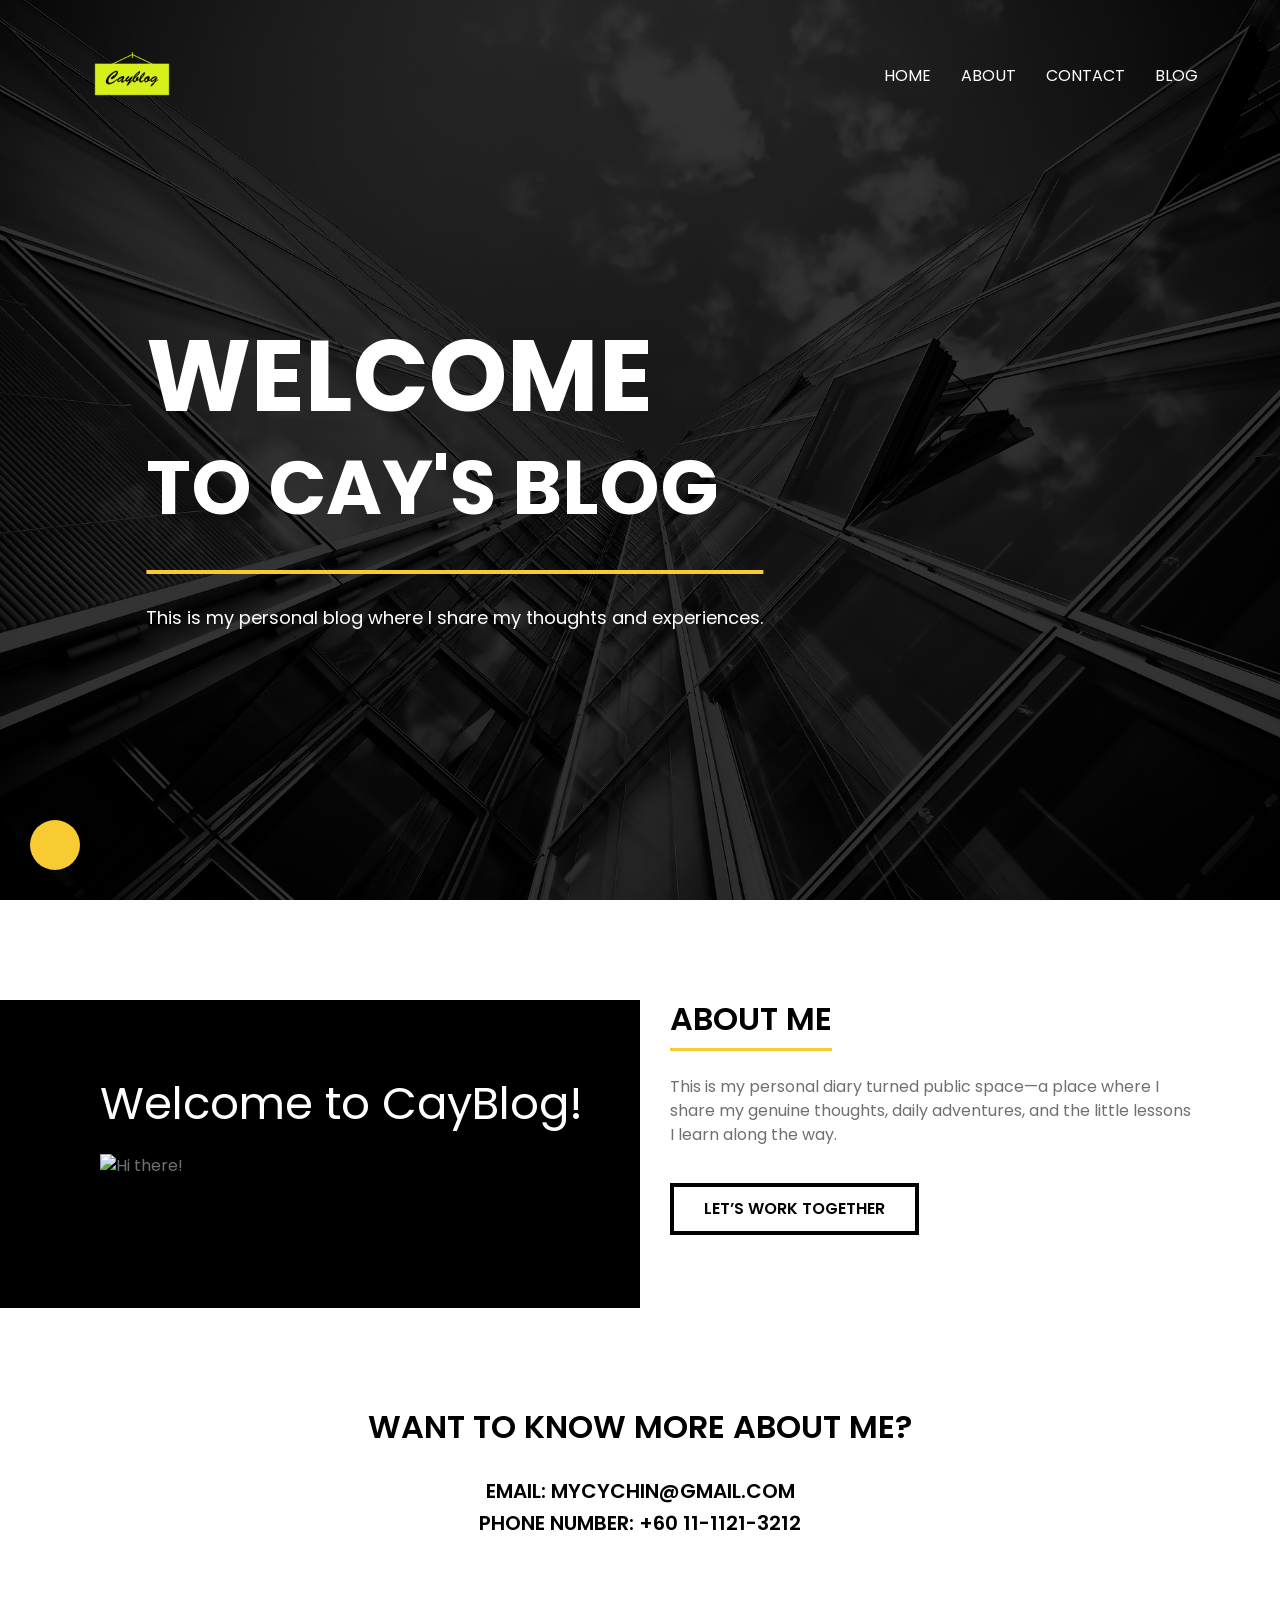
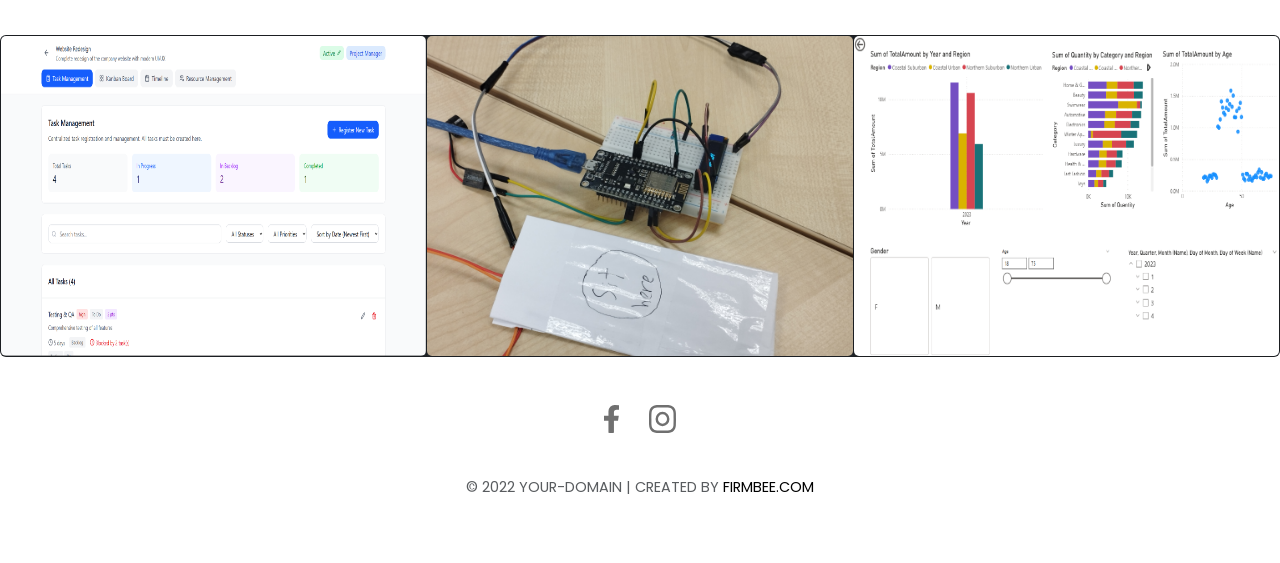
==== index.html @ 7ff60442 "intiatite blog page with main page index.html" ====
<!DOCTYPE html>
<html lang="pl">

<head>
  <meta charset="UTF-8">
  <meta http-equiv="X-UA-Compatible" content="IE=edge">
  <meta name="viewport" content="width=device-width, initial-scale=1.0">
  <meta name="author" content="Firmbee.com - Free Project Management Platform for remote teams">
  <title>Clear blog</title>
  <link href="https://cdn.jsdelivr.net/npm/bootstrap@5.1.0/dist/css/bootstrap.min.css" rel="stylesheet"
    integrity="sha384-KyZXEAg3QhqLMpG8r+8fhAXLRk2vvoC2f3B09zVXn8CA5QIVfZOJ3BCsw2P0p/We" crossorigin="anonymous">
  <link rel="preconnect" href="https://fonts.googleapis.com">
  <link rel="preconnect" href="https://fonts.gstatic.com" crossorigin>
  <link rel="preconnect" href="https://fonts.googleapis.com">
  <link rel="preconnect" href="https://fonts.gstatic.com" crossorigin>
  <link href="https://fonts.googleapis.com/css2?family=Poppins:wght@400;600;800&display=swap" rel="stylesheet">
  <link rel="stylesheet" href="css/main.css">
  <script src="js/script.js"></script>
  <script src='https://kit.fontawesome.com/a076d05399.js' crossorigin='anonymous'></script>
</head>

<body data-bs-spy="scroll" data-bs-target="#navbar-example" data-bs-offset="82">
  <header id="home">
    <nav id="navbar" class="navbar navbar-expand-lg position-fixed top-0 w-100 py-3">
      <div class="container">
        <a class="navbar-brand" href="index.html"><img src="img/cayblog.png" alt="" width="100" height="100"></a>
        <button class="navbar-toggler" type="button" data-bs-toggle="collapse" data-bs-target="#navbarNavAltMarkup"
          aria-controls="navbarNavAltMarkup" aria-expanded="false" aria-label="Toggle navigation">
          <i class="fas fa-bars"></i>
        </button>
        <div class="collapse navbar-collapse" id="navbarNavAltMarkup">
          <div class="navbar-nav ms-auto">
            <a class="nav-link active" href="index.html">home</a>
            <a class="nav-link" href="about.html">about</a>
            <a class="nav-link" href="contact.html">contact</a>
            <a class="nav-link" href="blog.html">Blog</a>
          </div>
        </div>
      </div>
    </nav>
  </header>
  <main>
    <section class="main-slider">
      <div class="hero-img">
        <div class="hero-bg"></div>
        <div class="container">
          <div class="hero-text">
            <div class="mt-5">
              <div class="welcome-text"><span class="big-text">WELCOME</span><span class="small-text">TO CAY'S
                  BLOG</span></div>
            </div>
            <p>This is my personal blog where I share my thoughts and experiences.</p>
          </div>
        </div>
        <a href="#about"><i class="fas fa-chevron-down"></i></a>
      </div>
    </section>
    <section id="about" class="aboutus">
      <div class="container">
        <div class="row">
          <div class="right col-md-6">
            <div class="text-right">
              <p>Welcome to CayBlog!</p>
              <img src="https://media.tenor.com/KWI-Ict8_gEAAAAM/hi-there.gif" alt="Hi there!">
            </div>
          </div>
          <div class="left col-md-6">
            <div class="text-left">
              <h2 class="underscore">about me</h2>
              <!-- <p class="sup-header">Lorem ipsum dolor sit amet consectetur adipisicing elit. Deserunt perspiciatis ex ipsam similique blanditiis. Culpa hic quia, repellendus corrupti </p> -->
              <p class="mt-3">This is my personal diary turned public space—a place where I share my genuine thoughts,
                daily adventures, and the little lessons I learn along the way.</p>
            </div>
            <a href="contact.html" class="main-button">Let’s work together</a>
          </div>
        </div>
      </div>
      <div class="black-div"></div>
    </section>
    <section id="contact" class="social-media">
      <div class="container">
        <h2>WANT TO KNOW MORE ABOUT ME?</h2>
        <br>
        <h5>email: mycychin@gmail.com</h5>
        <h5>phone number: +60 11-1121-3212</h5>
      </div>
    </section>
    <section class="new-articles">
      <div class="card-group">
        <div class="card bg-dark text-white">
          <img src="img/SPMS.png" class="card-img" alt="..." height="100%">
          <div class="card-img-overlay p-3">
            <div class="text-overlay">
              <p class="card-text text-uppercase">Most Recent</p>
              <h5 class="card-title text-uppercase">Software Project Management System Using Genetic Algorithm for Auto Scheduling</h5>
              <div class="line"></div>
              <div class="card-text autor-data d-flex pb-3">
                <p class="post-autor text-uppercase">Posted by someone CHIN CHONG YONG</p>
                <p class="post-data text-uppercase">| 07 06 2026</p>
              </div>
              <a href="single-post.html" class="card-button">Read article</a>
            </div>
          </div>
        </div>
        <div class="card bg-dark text-white">
          <img src="img/arduino.jpg" class="card-img" alt="...">
          <div class="card-img-overlay p-3">
            <div class="text-overlay">
              <p class="card-text text-uppercase">Most Recent</p>
              <h5 class="card-title text-uppercase">IoT Sitting Time Tracker</h5>
              <div class="line"></div>
              <div class="card-text autor-data d-flex pb-3">
                <p class="post-autor text-uppercase">Posted by someone CHIN CHONG YONG</p>
                <p class="post-data text-uppercase">| 07 06 2026</p>
              </div>
              <a href="iot.html" class="card-button">Read article</a>
            </div>
          </div>
        </div>
        <div class="card bg-dark text-white">
          <img src="img/powerbi.png" class="card-img" alt="..." height="100%">
          <div class="card-img-overlay p-3">
            <div class="text-overlay">
              <p class="card-text text-uppercase">Most Recent</p>
              <h5 class="card-title text-uppercase">Business Intelligent using PowerBI</h5>
              <div class="line"></div>
              <div class="card-text autor-data d-flex pb-3">
                <p class="post-autor text-uppercase">Posted by CHIN CHONG YONG</p>
                <p class="post-data text-uppercase">| 06 06 2026</p>
              </div>
              <a href="businessintelligent.html" class="card-button">Read article</a>
            </div>
          </div>
        </div>
      </div>
    </section>
  </main>
  <footer class="text-center  text-uppercase py-5">
    <div class="footer-icons ">
      <a href=""><img src="img/facebook-footer.svg" alt=""></a>
      <a href=""><img src="img/instagramm-footer.svg" alt=""></a>
    </div>
    <div class="copyright pt-4 text-muted text-center">
      <p>&copy; 2022 YOUR-DOMAIN | Created by <a
          href="https://firmbee.com/solutions/free-invoicing-app-billing-software/" title="Firmbee - Free Invoicing App"
          target="_blank">Firmbee.com</a> </p>
      <!--
          This template is licenced under Attribution 3.0 (CC BY 3.0 PL),
          You are free to: Share and Adapt. You must give appropriate credit, you may do so in any reasonable manner, but not in any way that suggests the licensor endorses you or your use.
          -->
    </div>
  </footer>
  <div class="fb2022-copy">Fbee 2022 copyright</div>
  <script src="https://cdn.jsdelivr.net/npm/bootstrap@5.1.0/dist/js/bootstrap.bundle.min.js"
    integrity="sha384-U1DAWAznBHeqEIlVSCgzq+c9gqGAJn5c/t99JyeKa9xxaYpSvHU5awsuZVVFIhvj"
    crossorigin="anonymous"></script>
  <!-- Theme Toggle Button -->
  <button id="theme-toggle" class="theme-toggle-btn" title="Toggle dark/light mode">
    <i class="fas fa-moon"></i>
  </button>
</body>

</html>
---- css/main.css ----
*,
*::after,
*::before {
  -webkit-box-sizing: border-box;
          box-sizing: border-box;
  margin: 0;
  padding: 0;
}

html {
  scroll-padding-top: 82px;
}

.fb2022-copy {
  display: none;
}

body {
  position: relative;
  font-family: 'Poppins', sans-serif;
  color: #707070;
}

section {
  margin-top: 100px;
}

h2, h3, h4, h5 {
  color: black;
  text-transform: uppercase;
  font-weight: 600;
}

.post-meta {
  color: #707070;
  text-transform: uppercase;
  padding: 15px 0px 10px;
}

.underscore {
  display: inline-block;
  border-bottom: 3px solid #f8cb33;
  padding-bottom: 10px;
}

.sup-header {
  margin: 0;
  color: black;
  padding-top: 40px;
  padding-bottom: 40px;
  font-weight: 600;
}

textarea[type="text"]:focus,
input[type="text"]:focus,
input[type="password"]:focus,
input[type="datetime"]:focus,
input[type="datetime-local"]:focus,
input[type="date"]:focus,
input[type="month"]:focus,
input[type="time"]:focus,
input[type="week"]:focus,
input[type="number"]:focus,
input[type="email*"]:focus,
input[type="email"]:focus,
input[type="url"]:focus,
input[type="search"]:focus,
input[type="tel"]:focus,
input[type="color"]:focus,
.uneditable-input:focus {
  border-color: black;
  -webkit-box-shadow: none;
          box-shadow: none;
  outline: 0 none;
  border-radius: 0px;
}

textarea[type="text"],
input[type="text"],
input[type="password"],
input[type="datetime"],
input[type="datetime-local"],
input[type="date"],
input[type="month"],
input[type="time"],
input[type="week"],
input[type="number"],
input[type="email*"],
input[type="url"],
input[type="search"],
input[type="tel"],
input[type="color"],
label {
  text-transform: uppercase;
  border-radius: 0px;
}

.main-button {
  text-decoration: none;
  color: black;
  background-color: white;
  padding: 10px 30px;
  border: 4px solid black;
  text-transform: uppercase;
  font-weight: 600;
  margin-top: 50px;
}

.main-button:hover {
  background-color: black;
  color: white;
}

.main-button-black {
  text-decoration: none;
  color: white;
  background-color: black;
  padding: 10px 30px;
  border: 4px solid black;
  text-transform: uppercase;
  font-weight: 600;
  margin-top: 50px;
}

.main-button-black:hover {
  background-color: white;
  color: black;
}

.card-button {
  text-decoration: none;
  padding: 5px 15px;
  background-color: transparent;
  color: white;
  text-transform: uppercase;
  font-size: 12px;
  border: 1px solid white;
}

.card-button:hover {
  background-color: white;
  color: black;
}

.mainmargin {
  margin-top: 150px;
  margin-bottom: 100px;
}

.quote {
  padding: 30px;
  background-color: black;
  color: white;
  margin: 20px 0px;
  position: relative;
}

.quote .blockquote {
  font-size: 1.5em;
  width: 85%;
  margin-left: auto;
}

.quote .blockquote::before {
  position: absolute;
  top: 0;
  left: 20px;
  font-family: 'Font Awesome 5 Free';
  font-weight: 900;
  content: "\f10e";
  color: #f8cb33;
  padding-right: 10px;
  font-size: 3em;
}

.quote .blockquote-footer {
  font-size: 1.1em;
}

ul.list-in-text {
  list-style: none;
  margin-left: 0;
  padding-left: 0;
}

ul.list-in-text li {
  padding-left: 1em;
  text-indent: -1em;
}

ul.list-in-text li:before {
  font-family: 'Font Awesome 5 Free';
  font-weight: 900;
  content: "\f0c8";
  color: #f8cb33;
  padding-right: 10px;
  font-size: 0.8em;
}

.shadow-bg {
  background-color: rgba(0, 0, 0, 0.85);
}

nav {
  z-index: 2;
  text-transform: uppercase;
}

nav .navbar-nav {
  display: flex;
  gap: 30px;
}

nav a, nav .nav-link {
  color: white;
  position: relative;
  padding: 10px 0px !important;
}

nav .active::after {
  content: '';
  width: 100%;
  height: 2px;
  background-color: #f8cb33;
  position: absolute;
  bottom: 0;
  left: 0;
}

nav .fa-bars {
  color: white;
}

nav .navbar-brand {
  font-weight: bold;
}

nav .nav-link:hover {
  color: #f8cb33;
}

.navbar-toggler {
  padding: 0;
}

.dark {
  background-color: black;
  color: white;
}

.main-slider {
  color: white;
  height: 100vh;
  margin-top: 0;
  height: 100vh;
}

.main-slider .fa-chevron-down {
  color: rgba(255, 255, 255, 0.87);
  position: absolute;
  left: 50%;
  -webkit-transform: translateX(-50%);
          transform: translateX(-50%);
  bottom: 20px;
  font-size: 35px;
  z-index: 5;
}

.main-slider .fa-chevron-down:hover {
  color: #f8cb33;
}

.main-slider .hero-img {
  position: relative;
  height: 100%;
  background-image: url("../img/building-1727807_1920.jpg");
  background-size: cover;
  background-repeat: no-repeat;
  background-position: center;
  z-index: 0;
}

.main-slider .hero-img .hero-bg {
  position: absolute;
  top: 0;
  background-color: rgba(0, 0, 0, 0.8);
  height: 100%;
  width: 100%;
  z-index: -1;
}

.main-slider .hero-img .hero-text {
  position: absolute;
  top: 50%;
  left: 50%;
  z-index: 5;
  -webkit-transform: translate(-50%, -50%);
          transform: translate(-50%, -50%);
}

.main-slider .hero-img .hero-text p {
  font-size: 16px;
  padding-top: 30px;
}

.main-slider .hero-img .hero-text .welcome-text {
  padding-bottom: 25px;
  border-bottom: 4px solid #f8cb33;
}

.main-slider .hero-img .hero-text .welcome-text span {
  display: block;
}

.main-slider .hero-img .hero-text .welcome-text .big-text {
  font-size: 50px;
  font-weight: bold;
}

.main-slider .hero-img .hero-text .welcome-text .small-text {
  font-size: 38px;
  font-weight: bold;
  margin-top: 0px;
}

.aboutus {
  position: relative;
}

.aboutus .right {
  padding: 70px 30px 90px;
  background-color: black;
  margin-bottom: 40px;
}

.aboutus .right p {
  font-size: 25px;
  color: white;
  z-index: 5;
}

.aboutus .left .main-button {
  display: inline-block;
  margin-top: 20px;
}

.social-media {
  margin: 100px auto;
  text-align: center;
}

.social-media a img {
  width: 70px;
  padding: 40px 10px;
}

.social-media a img:hover {
  -webkit-transform: scale(1.1);
          transform: scale(1.1);
}

#posts .posts-wrapper {
  padding-bottom: 30px;
}

#posts .posts-wrapper .post-item {
  margin-bottom: 50px;
  padding-left: 20px;
  border-left: 3px solid #f8cb33;
}

#posts .posts-wrapper .post-item .post-title {
  color: black;
  font-size: 22px;
  font-weight: 600;
  text-transform: uppercase;
  text-decoration: none;
}

#posts .posts-wrapper .post-item .post-title:hover {
  display: inline-block;
  background-color: black;
  color: white;
}

#posts .posts-wrapper .post-item .post-content {
  padding-top: 10px;
}

#posts .posts-wrapper .main-button {
  position: relative;
  float: right;
  top: 0;
  margin: 0;
}

.new-articles .card-img-overlay {
  display: none;
  background-color: rgba(0, 0, 0, 0.76);
}

.new-articles .card-img-overlay .text-overlay {
  top: 50%;
  position: absolute;
  -webkit-transform: translateY(-50%);
          transform: translateY(-50%);
}

.new-articles .card-img-overlay .card-text {
  font-size: 9px;
}

.new-articles .card-img-overlay .card-title {
  color: white;
  font-size: 14px;
}

.new-articles .card-img-overlay .line {
  width: 200px;
  height: 2px;
  background-color: #f8cb33;
  margin-top: 5px;
  margin-bottom: 5px;
}

.new-articles .card-img-overlay .card-button:hover {
  background-color: white;
  color: black;
}

.new-articles .card:hover .card-img-overlay {
  display: block;
}

.subscribe {
  padding: 70px 0;
  background-color: #e6e6e6;
  text-align: center;
}

.subscribe h2 {
  padding-bottom: 40px;
}

.subscribe form .email, .subscribe form .button-subscribe {
  display: inline-block;
  padding: 0 30px;
  margin-top: 30px;
  height: 50px;
  border: 2px solid black;
  border-radius: none;
}

.subscribe form .email {
  width: 300px;
}

.subscribe form .button-subscribe {
  color: white;
  background-color: black;
  font-weight: 600;
}

.single-post img {
  width: 100%;
  padding: 20px 0px;
}

.single-post .share {
  padding: 15px 0 30px;
  display: -webkit-box;
  display: -ms-flexbox;
  display: flex;
  -webkit-box-pack: justify;
      -ms-flex-pack: justify;
          justify-content: space-between;
  gap: 15px;
}

.single-post .share a {
  padding: 5px 15px;
  text-decoration: none;
  display: inline-block;
  margin-top: 0;
}

.single-post .share a:hover {
  -webkit-transform: scale(1.08);
          transform: scale(1.08);
}

.single-post .navigation {
  display: -webkit-box;
  display: -ms-flexbox;
  display: flex;
  -webkit-box-pack: justify;
      -ms-flex-pack: justify;
          justify-content: space-between;
}

.single-post .navigation a {
  color: gray;
  text-decoration: none;
}

.single-post .navigation a:hover {
  cursor: pointer;
  color: #f8cb33;
}

.single-post #commentForm, .single-post #contactForm {
  padding: 30px 0px;
}

.single-post #commentForm input, .single-post #commentForm textarea, .single-post #contactForm input, .single-post #contactForm textarea {
  border-radius: 0px;
}

.single-post #commentForm button, .single-post #contactForm button {
  margin-top: 0;
}

.all-posts .post-item {
  margin-bottom: 100px;
  position: relative;
}

.all-posts .post-item .post-img {
  width: 100%;
  height: 350px;
  overflow: hidden;
}

.all-posts .post-item .post-img img {
  height: 100%;
}

.all-posts .post-item .post-main-info .post-title {
  font-weight: 600;
  text-transform: uppercase;
  font-size: 1.3em;
  color: black;
  padding: 20px 0px 15px;
  margin-bottom: 0;
}

.all-posts .post-item .post-main-info .post-meta {
  font-size: 0.9em;
  padding: 10px 0px;
  color: gray;
}

.all-posts .post-item .post-main-info .post-meta span {
  white-space: nowrap;
}

.all-posts .post-item .post-main-info .main-button {
  margin-bottom: 10px;
}

.all-posts .post-item .post-main-info a {
  display: inline-block;
  margin-top: 10px;
}

.pagination {
  margin-top: 30px;
}

.pagination li a {
  color: black;
  padding: 10px 15px !important;
}

.pagination li a:hover {
  color: black;
}

.pagination li .active {
  color: black !important;
}

.pagination li .active:hover {
  color: white;
}

.pagination li a:focus {
  outline: none;
}

.pagination .page-link:focus {
  -webkit-box-shadow: none !important;
          box-shadow: none !important;
}

.features .feature-item:hover {
  color: #f8cb33;
  -webkit-transform: scale(1.2);
          transform: scale(1.2);
}

.post-meta span {
  margin-right: 15px;
}

.sidebar .input-group {
  position: relative;
}

.sidebar .input-group .form-outline {
  width: 100%;
}

.sidebar .input-group .form-outline #search-input {
  border-radius: 0px;
}

.sidebar .input-group #search-button {
  position: absolute;
  top: 0;
  right: 0;
  border-radius: 0px;
}

.sidebar .input-group #search-button:hover {
  color: #f8cb33;
}

.sidebar .recent-posts .post-item {
  margin-bottom: 50px;
  padding-left: 20px;
  border-left: 3px solid #f8cb33;
}

.sidebar .recent-posts .post-item .post-title {
  display: inline-block;
  text-decoration: none;
  color: black;
  font-size: 1.2em;
  font-weight: 600;
  text-transform: uppercase;
}

.sidebar .recent-posts .post-item .post-title:hover {
  display: inline-block;
  background-color: black;
  color: white;
}

.sidebar .recent-posts .post-item .post-meta {
  font-size: 0.8em;
}

.sidebar .recent-posts .post-item .post-meta span {
  white-space: nowrap;
}

.sidebar .recent-posts .post-item .post-content {
  font-size: 0.9em;
}

.sidebar .popular .card {
  border-radius: 0px;
  margin-bottom: 10px;
}

.sidebar .popular .card-img-overlay {
  background-color: rgba(0, 0, 0, 0.76);
}

.sidebar .popular .card-img-overlay .text-overlay {
  top: 50%;
  position: absolute;
  -webkit-transform: translateY(-50%);
          transform: translateY(-50%);
}

.sidebar .popular .card-img-overlay .card-text {
  font-size: 9px;
}

.sidebar .popular .card-img-overlay .card-title {
  color: white;
  font-size: 14px;
}

.sidebar .popular .card-img-overlay .line {
  width: 200px;
  height: 2px;
  background-color: #f8cb33;
  margin-top: 5px;
  margin-bottom: 5px;
}

.sidebar .popular .card-img-overlay .article-meta {
  padding: 5px 0;
}

.sidebar .popular .card-img-overlay .article-meta span {
  padding-right: 10px;
}

.sidebar .popular .card-img-overlay .card-button:hover {
  background-color: white;
  color: black;
}

footer .footer-icons {
  display: -webkit-box;
  display: -ms-flexbox;
  display: flex;
  -webkit-box-pack: center;
      -ms-flex-pack: center;
          justify-content: center;
  gap: 30px;
}

footer .footer-icons a img:hover {
  -webkit-transform: scale(1.1);
          transform: scale(1.1);
}

footer p {
  margin-top: 20px;
}

footer .copyright p {
  font-size: 0.9rem;
}

footer .copyright p a {
  text-decoration: none;
  color: black;
}

@media (min-width: 768px) {
  .main-slider .hero-img {
    position: relative;
  }
  .main-slider .hero-img .hero-text {
    position: absolute;
  }
  .main-slider .hero-img .hero-text p {
    font-size: 18px;
  }
  .main-slider .hero-img .hero-text .welcome-text .big-text {
    font-size: 100px;
  }
  .main-slider .hero-img .hero-text .welcome-text .small-text {
    font-size: 76px;
    margin-top: -20px;
  }
  .aboutus {
    position: relative;
  }
  .aboutus .black-div {
    position: absolute;
    z-index: -1;
    top: 0;
    width: 50%;
    height: 100%;
    background-color: black;
  }
  .aboutus .left {
    position: relative;
    padding-left: 30px;
    height: 100%;
  }
  .aboutus .left h2 {
    margin-top: 0;
  }
  .aboutus .right .text-right p {
    font-size: 45px;
  }
  .aboutus .new-articles .card-img-overlay .card-text {
    font-size: 12px;
  }
  .aboutus .new-articles .card-img-overlay .card-title {
    font-size: 26px;
  }
  .aboutus .new-articles .card-img-overlay .line {
    width: 200px;
}

/* About Page Intro Section */
.intro-section {
  padding: 30px 0;
  margin-bottom: 40px;
  border-bottom: 2px solid #f0f0f0;
}

.intro-text {
  color: #555;
  font-size: 1.1em;
  line-height: 1.8;
  margin-bottom: 15px;
  text-align: justify;
}

.intro-text strong {
  color: #000;
  font-weight: 600;
}

.profile-image-container {
  padding: 20px;
}

.profile-image {
  width: 100%;
  max-width: 300px;
  border-radius: 15px;
  box-shadow: 0 10px 40px rgba(0, 0, 0, 0.1);
  transition: transform 0.3s ease, box-shadow 0.3s ease;
  border: 3px solid #f8cb33;
}

.profile-image:hover {
  transform: scale(1.02);
  box-shadow: 0 15px 50px rgba(248, 203, 51, 0.2);
}

/* Projects Section Styles */
.projects-section {
  padding: 40px 0;
}

.section-header {
  margin-bottom: 30px;
}

.section-intro {
  color: #555;
  font-size: 1.05em;
  line-height: 1.6;
  margin-bottom: 30px;
}

.projects-grid,
.hobbies-grid {
  display: grid;
  grid-template-columns: repeat(auto-fit, minmax(300px, 1fr));
  gap: 30px;
  margin-top: 30px;
}

/* Project Card Styles */
.project-card,
.hobby-card {
  background: white;
  border-radius: 12px;
  overflow: hidden;
  box-shadow: 0 4px 15px rgba(0, 0, 0, 0.1);
  transition: all 0.3s ease;
  border: 1px solid #f0f0f0;
  max-width: 100%;
  height:auto;
}

.project-card:hover,
.hobby-card:hover {
  box-shadow: 0 8px 30px rgba(0, 0, 0, 0.15);
  transform: translateY(-5px);
}

.project-image,
.hobby-image {
  width: 100%;
  height: 250px;
  overflow: hidden;
  background: #f5f5f5;
}

.project-image img,
.hobby-image img {
  width: 100%;
  height: 100%;
  object-fit: cover;
  transition: transform 0.3s ease;
}

.project-card:hover .project-image img,
.hobby-card:hover .hobby-image img {
  transform: scale(1.05);
}

.project-content,
.hobby-content {
  padding: 25px;
}

.project-title,
.hobby-title {
  font-size: 1.3em;
  color: #000;
  margin: 0 0 10px 0;
  font-weight: 600;
  text-transform: none;
}

.project-description,
.hobby-description {
  color: #666;
  font-size: 0.95em;
  margin: 0;
  line-height: 1.5;
}

.project-tech {
  margin-top: 15px;
  display: flex;
  flex-wrap: wrap;
  gap: 8px;
}

.tech-tag {
  display: inline-block;
  background: linear-gradient(135deg, #f8cb33 0%, #f9d649 100%);
  color: #000;
  padding: 5px 12px;
  border-radius: 20px;
  font-size: 0.75em;
  font-weight: 600;
  text-transform: uppercase;
}

/* Hobbies Section Styles */
.hobbies-section {
  padding: 40px 0;
}

/* Responsive Adjustments */
@media (max-width: 768px) {
  .projects-grid,
  .hobbies-grid {
    grid-template-columns: 1fr;
    gap: 20px;
  }

  .project-image,
  .hobby-image {
    height: 100%;
    max-height: 200px;
    max-width: auto;
    width: auto;
  }

  .project-title,
  .hobby-title {
    font-size: 1.1em;
  }
}
    height: 2px;
    background-color: #f8cb33;
    margin-top: 10px;
    margin-bottom: 10px;
  }
  .aboutus .new-articles .card-img-overlay .card-button {
    padding: 5px 15px;
    background-color: transparent;
    color: white;
    text-transform: uppercase;
    font-size: 12px;
    border: 1px solid white;
  }
}

@media (min-width: 768px) and (min-width: 992px) {
  .nav-link {
    margin-left: 30px;
  }
  .main-slider .hero-img {
    position: relative;
  }
  .main-slider .hero-img .hero-text {
    position: absolute;
    -webkit-transform: translate(-50%, -50%);
            transform: translate(-50%, -50%);
  }
  .main-slider .hero-img .hero-text p {
    font-size: 24px;
    padding-top: 40px;
  }
  .main-slider .hero-img .hero-text .welcome-text .big-text {
    font-size: 140px;
  }
  .main-slider .hero-img .hero-text .welcome-text .small-text {
    font-size: 107px;
  }
  .new-articles .card-img-overlay .card-text {
    font-size: 12px;
  }
  .new-articles .card-img-overlay .card-title {
    font-size: 26px;
  }
  .new-articles .card-img-overlay .card-button {
    padding: 5px 15px;
    background-color: transparent;
    color: white;
    text-transform: uppercase;
    font-size: 12px;
    border: 1px solid white;
  }
}

@media (min-width: 1200px) {
  .main-slider .hero-img {
    position: relative;
  }
  .main-slider .hero-img .hero-text {
    position: absolute;
    -webkit-transform: translate(-80%, -50%);
            transform: translate(-80%, -50%);
  }
  .new-articles .card-img-overlay {
    padding: 40px !important;
  }
  .new-articles .card-img-overlay .card-text {
    font-size: 16px;
  }
  .new-articles .card-img-overlay .card-title {
    font-size: 30px;
  }
  .new-articles .card-img-overlay .line {
    margin-top: 20px;
    margin-bottom: 20px;
  }
  .new-articles .card-img-overlay .card-button {
    padding: 10px 20px;
    background-color: transparent;
    color: white;
    text-transform: uppercase;
    font-size: 16px;
    border: 2px solid white;
    margin-top: 10px;
  }
  .all-posts .post-item {
    position: relative;
    display: -webkit-box;
    display: -ms-flexbox;
    display: flex;
  }
  .all-posts .post-item .post-img {
    min-width: 300px;
    height: 300px;
    overflow: hidden;
    margin-right: 20px;
  }
  .all-posts .post-item .post-main-info .post-title {
    padding: 0px 0px 10px;
  }
  .all-posts .post-item .post-main-info .main-button {
    position: absolute;
    bottom: 0;
    margin: 0px;
    padding: 5px 15px;
  }
  .all-posts .post-item .post-main-info a {
    display: inline-block;
    margin-top: 10px;
  }
  .sidebar .popular .card-img-overlay .card-text {
    font-size: 0.7em;
  }
  .sidebar .popular .card-img-overlay .card-title {
    color: white;
    font-size: 1.3em;
  }
  .sidebar .popular .card-img-overlay .article-meta {
    padding: 15px 0;
  }
  .sidebar .popular .card-img-overlay .article-meta span {
    padding-right: 10px;
  }
}

/* Theme Toggle Button */
.theme-toggle-btn {
  position: fixed;
  bottom: 30px;
  left: 30px;
  width: 50px;
  height: 50px;
  border-radius: 50%;
  background-color: #f8cb33;
  border: none;
  cursor: pointer;
  font-size: 1.3em;
  display: flex;
  align-items: center;
  justify-content: center;
  color: #1a1a1a;
  transition: all 0.3s ease;
  box-shadow: 0 4px 12px rgba(0, 0, 0, 0.2);
  z-index: 1000;
}

.theme-toggle-btn i {
  transition: transform 0.3s ease;
  color: #1a1a1a;
}

.theme-toggle-btn:hover {
  transform: scale(1.1);
  box-shadow: 0 6px 16px rgba(0, 0, 0, 0.3);
}

.theme-toggle-btn:hover i {
  transform: rotate(20deg);
}

/* Dark Mode Styles */
body.dark-mode {
  background-color: #1a1a1a;
  color: #e0e0e0;
}

body.dark-mode h2,
body.dark-mode h3,
body.dark-mode h4,
body.dark-mode h5 {
  color: #f0f0f0;
}

body.dark-mode .underscore {
  color: #f0f0f0;
}

body.dark-mode p {
  color: #d0d0d0;
}

body.dark-mode a {
  color: #f8cb33;
}

body.dark-mode .navbar {
  background-color: #0d0d0d !important;
}

body.dark-mode nav .nav-link,
body.dark-mode nav a {
  color: #e0e0e0;
}

body.dark-mode nav .nav-link:hover {
  color: #f8cb33;
}

body.dark-mode .main-button {
  background-color: #2a2a2a;
  color: #f8cb33;
  border: 4px solid #f8cb33;
}

body.dark-mode .main-button:hover {
  background-color: #f8cb33;
  color: #1a1a1a;
}

body.dark-mode .main-button-black {
  background-color: #f8cb33;
  color: #1a1a1a;
  border: 4px solid #f8cb33;
}

body.dark-mode .main-button-black:hover {
  background-color: #1a1a1a;
  color: #f8cb33;
  border: 4px solid #f8cb33;
}

body.dark-mode section {
  background-color: #1a1a1a;
}

body.dark-mode .aboutus {
  background-color: #1a1a1a;
}

body.dark-mode .aboutus .black-div {
  background-color: #0d0d0d;
}

body.dark-mode .aboutus .left h2 {
  color: #f0f0f0;
}

body.dark-mode .aboutus .right .text-right p {
  color: #d0d0d0;
}

body.dark-mode .quote {
  background-color: #0d0d0d;
  color: #e0e0e0;
  border-left: 4px solid #f8cb33;
}

body.dark-mode .quote .blockquote::before {
  color: #f8cb33;
}

body.dark-mode .card {
  background-color: #2a2a2a !important;
  border: 1px solid #3a3a3a;
  color: #e0e0e0;
}

body.dark-mode .card-text {
  color: #d0d0d0;
}

body.dark-mode .card-title {
  color: #f0f0f0;
}

body.dark-mode input[type="text"],
body.dark-mode input[type="email"],
body.dark-mode textarea,
body.dark-mode input[type="password"],
body.dark-mode input[type="search"] {
  background-color: #2a2a2a;
  color: #e0e0e0;
  border: 1px solid #3a3a3a;
}

body.dark-mode input[type="text"]:focus,
body.dark-mode input[type="email"]:focus,
body.dark-mode textarea:focus,
body.dark-mode input[type="password"]:focus,
body.dark-mode input[type="search"]:focus {
  background-color: #2a2a2a;
  color: #e0e0e0;
  border-color: #f8cb33;
  box-shadow: 0 0 5px rgba(248, 203, 51, 0.3);
}

body.dark-mode .subscribe {
  background-color: #2a2a2a;
}

body.dark-mode .post-meta {
  color: #b0b0b0;
}

body.dark-mode .sidebar .recent-posts .post-item .post-title {
  color: #e0e0e0;
}

body.dark-mode .sidebar .recent-posts .post-item .post-title:hover {
  background-color: #f8cb33;
  color: #1a1a1a;
}

body.dark-mode .sidebar .input-group #search-button {
  background-color: #0d0d0d;
  color: #e0e0e0;
}

body.dark-mode .sidebar .input-group #search-button:hover {
  color: #f8cb33;
}

body.dark-mode .all-posts .post-item .post-main-info .post-title {
  color: #f0f0f0;
}

body.dark-mode .project-card,
body.dark-mode .hobby-card {
  background: #2a2a2a;
  border: 1px solid #3a3a3a;
}

body.dark-mode .project-card:hover,
body.dark-mode .hobby-card:hover {
  box-shadow: 0 8px 30px rgba(248, 203, 51, 0.15);
}

body.dark-mode .project-title,
body.dark-mode .hobby-title {
  color: #f0f0f0;
}

body.dark-mode .project-description,
body.dark-mode .hobby-description {
  color: #d0d0d0;
}

body.dark-mode footer {
  background-color: #0d0d0d;
  color: #d0d0d0;
}

body.dark-mode footer a {
  color: #f8cb33;
}

body.dark-mode .contact-page {
  color: #d0d0d0;
}

body.dark-mode .line {
  background-color: #3a3a3a;
}

body.dark-mode .pagination li a {
  color: #d0d0d0;
}

body.dark-mode .pagination li a:hover {
  color: #f8cb33;
  background-color: #2a2a2a;
}

body.dark-mode .theme-toggle-btn {
  background-color: #2a2a2a;
  color: #f8cb33;
  border: 2px solid #f8cb33;
}

body.dark-mode .theme-toggle-btn i {
  color: #f8cb33;
}

body.dark-mode .theme-toggle-btn:hover {
  background-color: #f8cb33;
  color: #1a1a1a;
  border-color: #f8cb33;
}

body.dark-mode .theme-toggle-btn:hover i {
  color: #1a1a1a;
}
/*# sourceMappingURL=main.css.map */
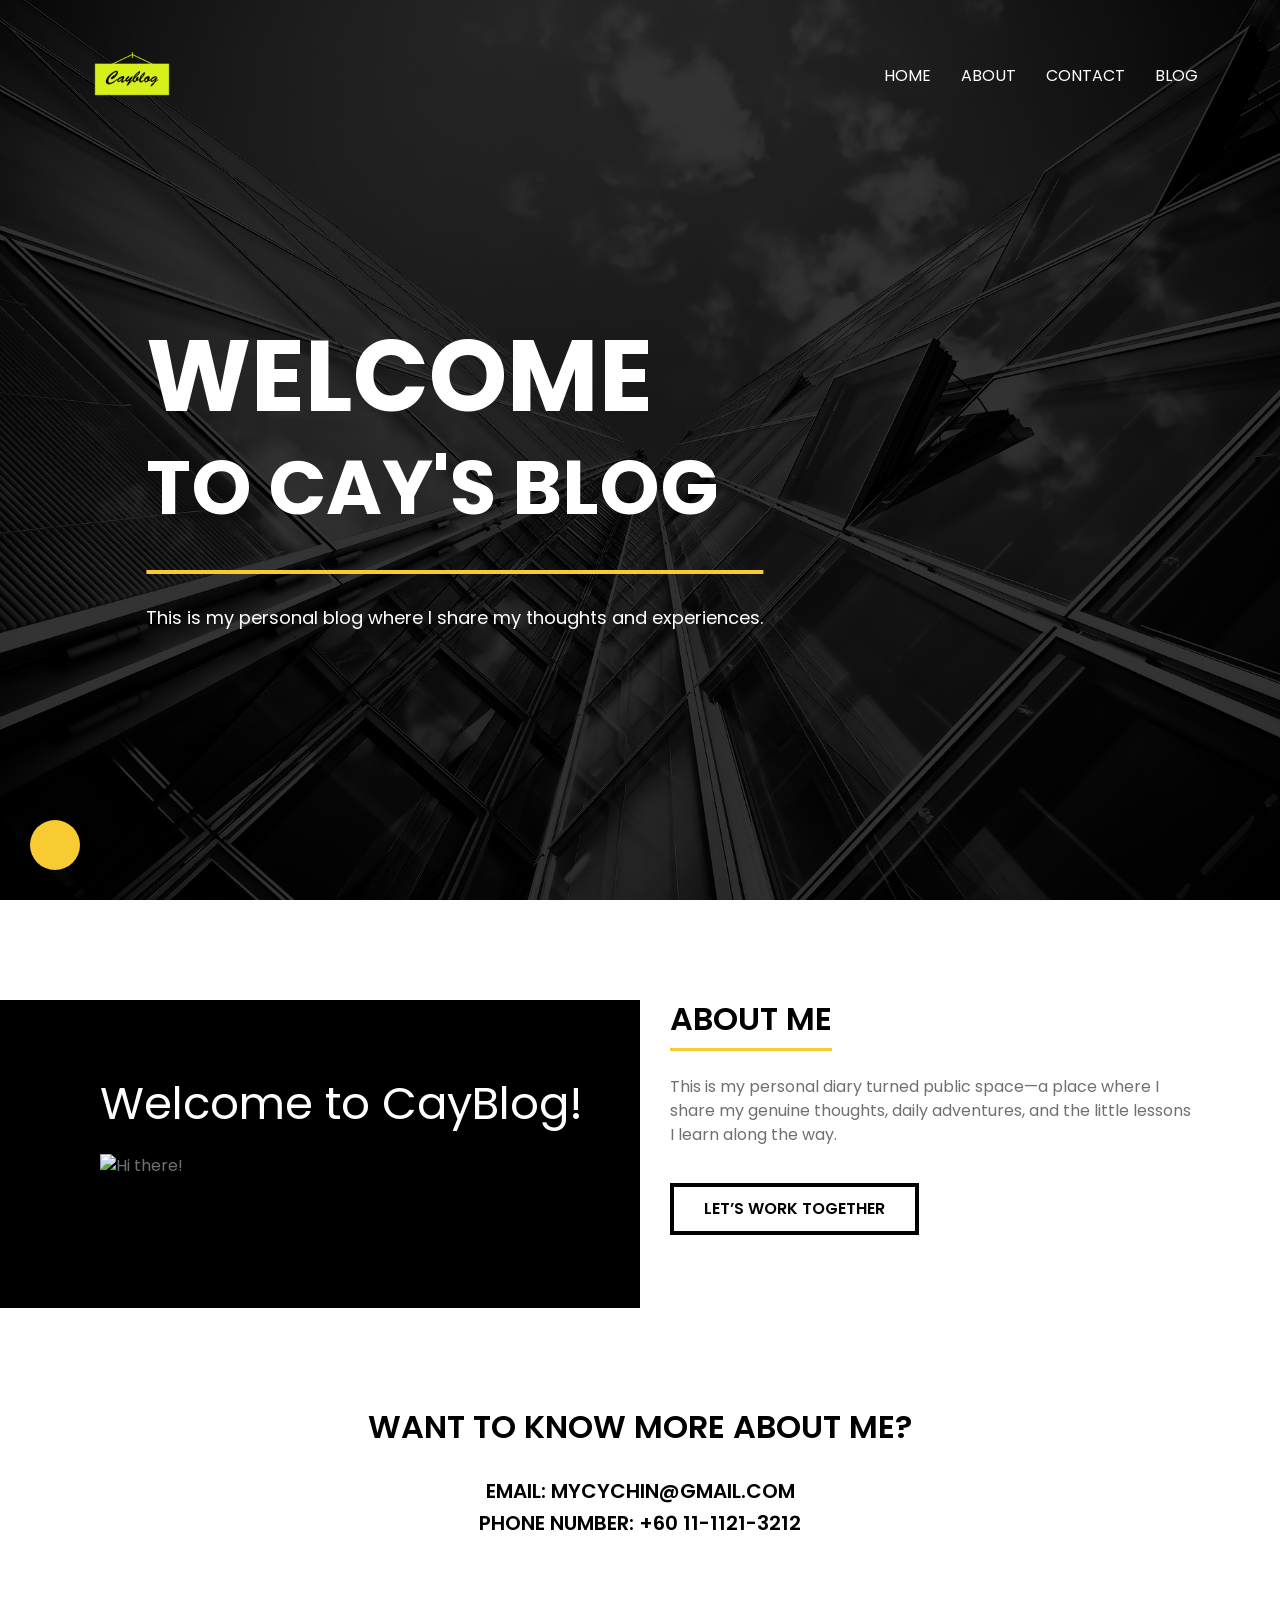
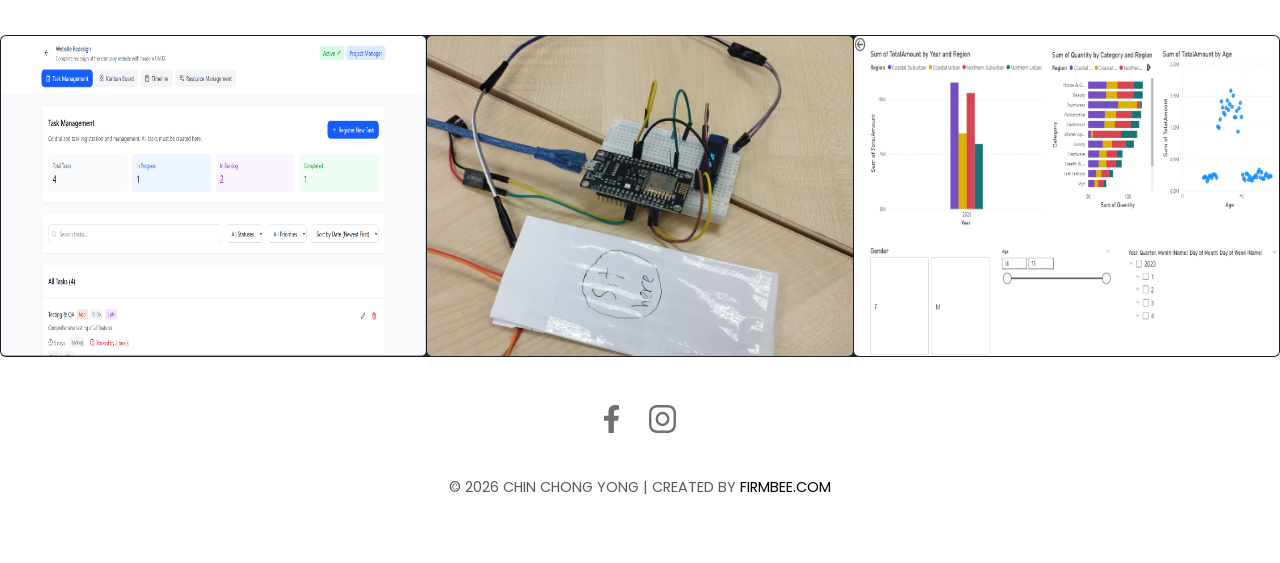
==== commit b028fb22: "Update credit" ====
--- a/index.html
+++ b/index.html
@@ -141,7 +141,7 @@
       <a href=""><img src="img/instagramm-footer.svg" alt=""></a>
     </div>
     <div class="copyright pt-4 text-muted text-center">
-      <p>&copy; 2022 YOUR-DOMAIN | Created by <a
+      <p>&copy; 2026 CHIN CHONG YONG | Created by <a
           href="https://firmbee.com/solutions/free-invoicing-app-billing-software/" title="Firmbee - Free Invoicing App"
           target="_blank">Firmbee.com</a> </p>
       <!--
